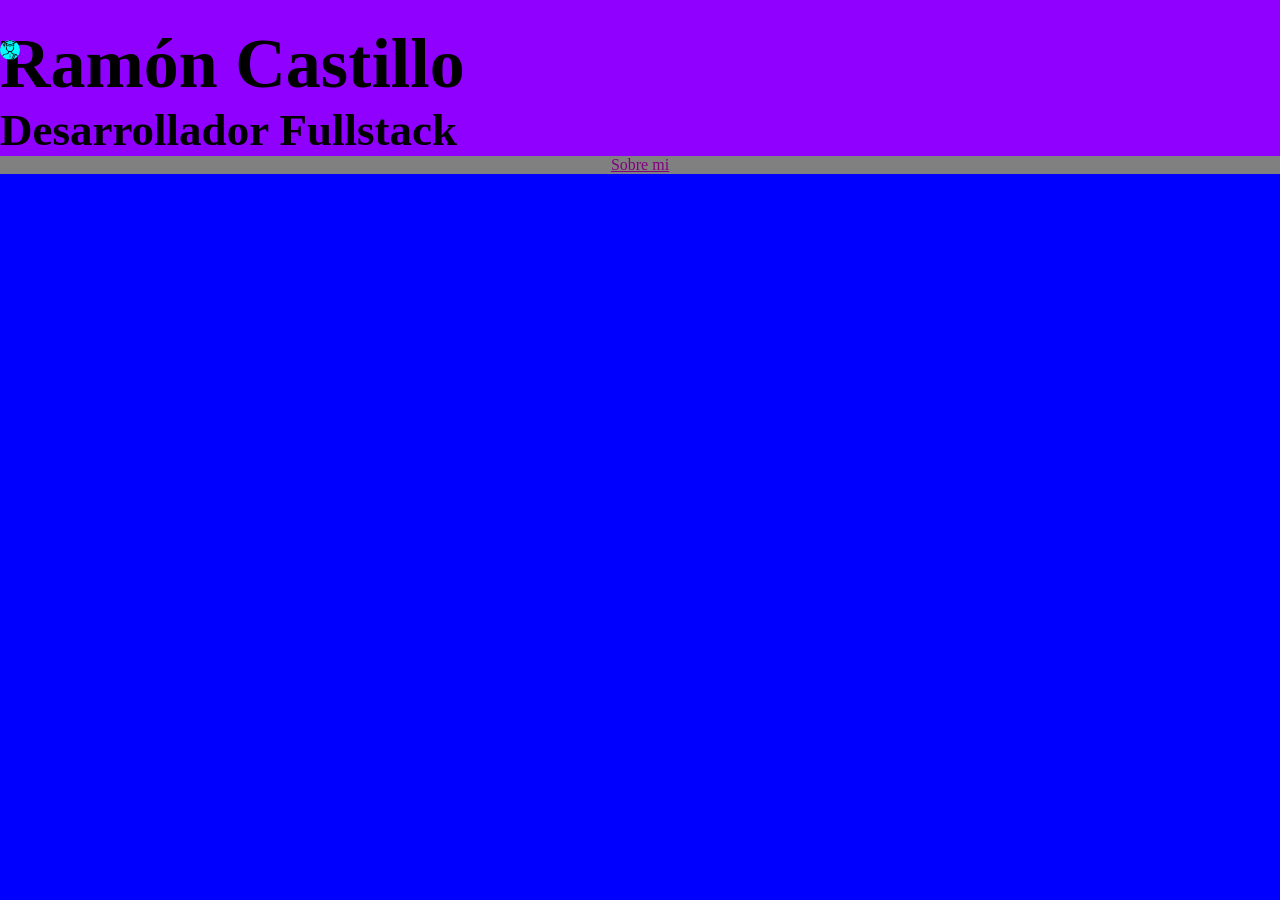
==== contacto.html @ db074116 "first commit" ====
<!DOCTYPE html>
<html>
    <head>
        <title>Contacto</title>
        <meta charset="utf-8">
        <meta name="viewport" content="width=device-width, initial-scale=1.0">
        <link rel="styleSheet" href="/css/main.css">
    </head>
    <body>
        <header>
            <div>
                <img src="./img/imagenDeLaPersona.png" alt="Foto de persona genérica">
                <span>
                    <h1>Ramón Castillo</h1>
                    <h2>Desarrollador Fullstack</h2>
                </span>
            </div>
            <nav>
                <a href="sobreMi.html">Sobre mi</a>
            </nav>
        </header>
    </body>
</html>
---- css/main.css ----
body{
    background-color: blue;
    margin: 0;
}
a{
    color: purple;
    display: flex;
    justify-content: center;
}
nav{
    background-color: gray;
}
main{
    display: flex;
    justify-content: center;
    align-items: center;
    flex-direction: column;
    padding-left: 200px;
    padding-right: 200px;
    padding-top: 100px;
}
h3{
    font-size: 70px;
    padding: 0;
}
p{
    font-size: 30px;
}
h1{
    font-size: 70px;
    margin: 0px;
}
h2{
    font-size: 45px;
    margin: 0px;
}
img{
    position: relative;
    top: 40px;
    width: 250px;
    height: 250px;
    border-radius: 1000px;
    background-color: aqua;
}
.nombreTituloPersona{
    padding: 0;
}
.quienSoy{
    align-self: flex-end;
}
article{
    display: flex;
    flex-direction: row;
    column-gap: 5px;
    padding-left: 5px;
    background-color: rgba(138,46,226,0.5);
    border: solid 2px;
    border-radius: 15px;
    border-color: black;
    padding-left: 5px;
    padding-right: 5px;
}
.headerDesing{
    display: flex;
    justify-content: center;
    column-gap: 8px;
    padding-top: 2px;
    padding-bottom: 5px;
    background-color: rgba(0, 204, 255, 0.6);
    margin-left: 325px;
    margin-right: 325px;
}
header{
    background-color: rgb(144, 0, 255);
}
.headerDesing img{
    position: static;
    width: 150px;
    height: 150px;
    background-color: white;
}
header img{
    width: 20px;
    height: 20px;
}
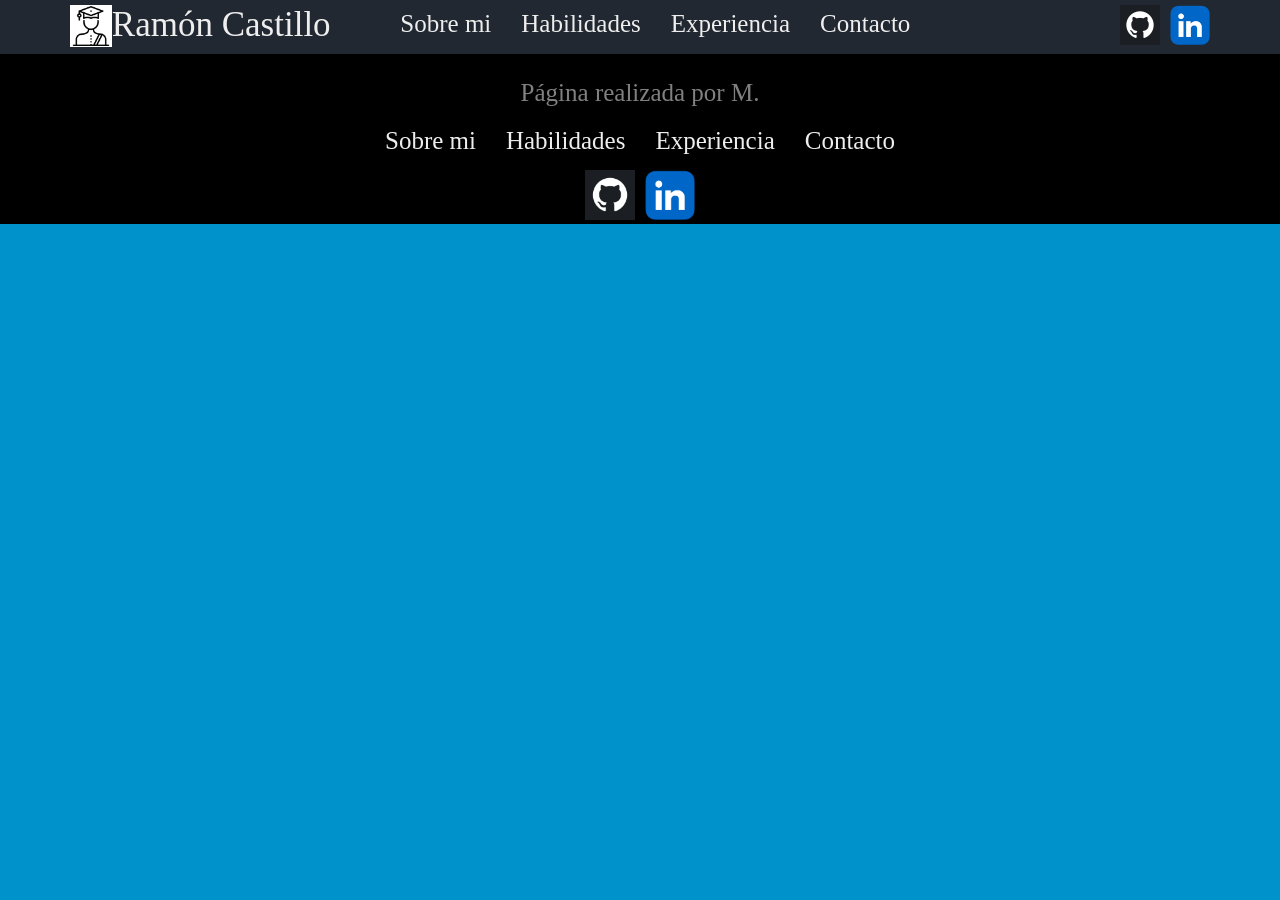
==== commit 197ca0d3: "Footer y Header completados, paleta de colores definida. CSS más ordenado. El Index solo le falta el" ====
--- a/contacto.html
+++ b/contacto.html
@@ -8,16 +8,41 @@
     </head>
     <body>
         <header>
-            <div>
-                <img src="./img/imagenDeLaPersona.png" alt="Foto de persona genérica">
-                <span>
-                    <h1>Ramón Castillo</h1>
-                    <h2>Desarrollador Fullstack</h2>
-                </span>
-            </div>
+            <span class="fotoConNombre">
+                <img src="./img/imagenDeLaPersona.png" alt="Foto que debería ser mía" id="fotoMia">
+                <p>Ramón Castillo</p>
+            </span>
             <nav>
-                <a href="sobreMi.html">Sobre mi</a>
+                <a href="index.html">Sobre mi</a>
+                <a href="habilidades.html">Habilidades</a>
+                <a href="experiencia.html">Experiencia</a>
+                <a href="contacto.html">Contacto</a>
             </nav>
+            <span class="redesSociales">
+                <a href="https://github.com/Beccarini">
+                    <img alt="Logo de Github" src="img/gitHubLogo.png">
+                </a>
+                <a href="www.linkedin.com/in/martín-beccarini-4753a0271">
+                    <img alt="Logo de Linkedin" src="img/linkedinLogo.png">
+                </a>
+            </span>
         </header>
+        <footer>
+            <p>Página realizada por M.<br></p>
+            <nav>
+                <a href="index.html">Sobre mi</a>
+                <a href="habilidades.html">Habilidades</a>
+                <a href="experiencia.html">Experiencia</a>
+                <a href="contacto.html">Contacto</a>
+            </nav>
+            <span class="redesSociales">
+                <a href="https://github.com/Beccarini">
+                    <img alt="Logo de Github" src="img/gitHubLogo.png">
+                </a>
+                <a href="www.linkedin.com/in/martín-beccarini-4753a0271">
+                    <img alt="Logo de Linkedin" src="img/linkedinLogo.png">
+                </a>
+            </span>
+        </footer>
     </body>
 </html>
--- a/css/main.css
+++ b/css/main.css
@@ -1,14 +1,54 @@
-body{
-    background-color: blue;
+header{
+    display: flex;
+    flex-direction: row;
+    justify-content: space-around;
+    background-color: rgb(144, 0, 255);
+    background: #222831;
+    padding-top: 5px;
+    padding-bottom: 5px;
+}
+header p{
+    color: #eeeeee;
+}
+header img{
+    width: 40px;
+    height: 40px;
+}
+header nav{
+    position: relative;
+    right: 70px;
+}
+.fotoConNombre{
+    display: flex;
+    flex-direction: row;
+}
+nav{
+    display: flex;
+    flex-direction: row;
+    margin-top: 5px;
+    column-gap: 30px;
+}
+nav a{
+    color: #eeeeee;
+    text-decoration: none;
+    font-size: 25px;
+}
+.redesSociales{
+    display: flex;
+    column-gap: 10px;
+    flex-direction: row;
+}
+.fotoConNombre p{
+    font-size: 35px;
     margin: 0;
 }
-a{
-    color: purple;
-    display: flex;
-    justify-content: center;
+.fotoConNombre img{
+    background-color: white;
+    padding: 1px;
 }
-nav{
-    background-color: gray;
+body{
+    background: #0092ca;
+    margin: 0;
 }
 main{
     display: flex;
@@ -18,68 +58,30 @@
     padding-left: 200px;
     padding-right: 200px;
     padding-top: 100px;
-}
-h3{
-    font-size: 70px;
-    padding: 0;
-}
-p{
-    font-size: 30px;
+    padding-bottom: 100px;
 }
 h1{
     font-size: 70px;
-    margin: 0px;
+    text-align: center;
 }
-h2{
-    font-size: 45px;
-    margin: 0px;
+p{
+    font-size: 40px;
 }
-img{
-    position: relative;
-    top: 40px;
-    width: 250px;
-    height: 250px;
-    border-radius: 1000px;
-    background-color: aqua;
+footer{
+    display: flex;
+    flex-direction: column;
+    align-content: center;
+    align-items: center;
+    row-gap: 15px;
+    background-color: black;
+    
 }
-.nombreTituloPersona{
-    padding: 0;
+footer p{
+    color: grey;
+    font-size: 25px;
+    margin-bottom: 0;
 }
-.quienSoy{
-    align-self: flex-end;
-}
-article{
-    display: flex;
-    flex-direction: row;
-    column-gap: 5px;
-    padding-left: 5px;
-    background-color: rgba(138,46,226,0.5);
-    border: solid 2px;
-    border-radius: 15px;
-    border-color: black;
-    padding-left: 5px;
-    padding-right: 5px;
-}
-.headerDesing{
-    display: flex;
-    justify-content: center;
-    column-gap: 8px;
-    padding-top: 2px;
-    padding-bottom: 5px;
-    background-color: rgba(0, 204, 255, 0.6);
-    margin-left: 325px;
-    margin-right: 325px;
-}
-header{
-    background-color: rgb(144, 0, 255);
-}
-.headerDesing img{
-    position: static;
-    width: 150px;
-    height: 150px;
-    background-color: white;
-}
-header img{
-    width: 20px;
-    height: 20px;
+footer img{
+    width: 50px;
+    height: 50px;
 }
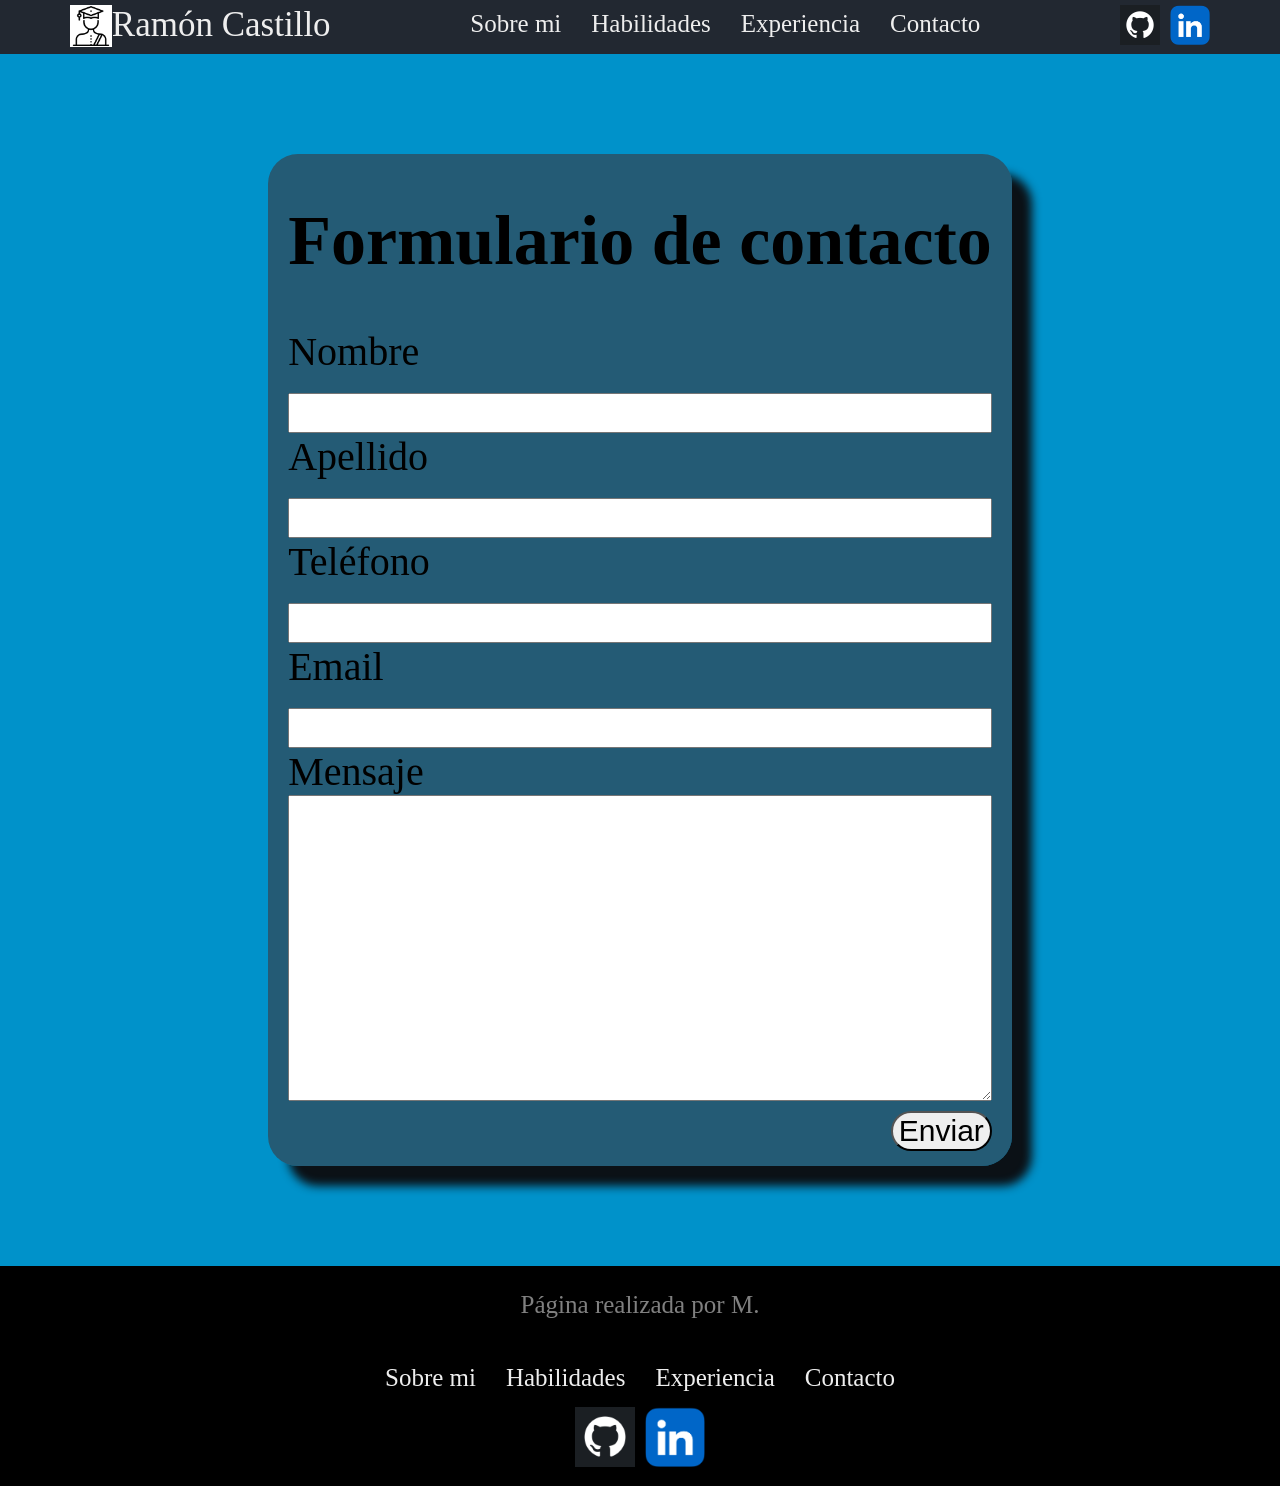
==== commit 55e0d86e: "Formulario completado, se puede enviar información a un servidor" ====
--- a/contacto.html
+++ b/contacto.html
@@ -5,6 +5,7 @@
         <meta charset="utf-8">
         <meta name="viewport" content="width=device-width, initial-scale=1.0">
         <link rel="styleSheet" href="/css/main.css">
+        <link rel="styleSheet" href="/css/contacto.css">
     </head>
     <body>
         <header>
@@ -27,6 +28,24 @@
                 </a>
             </span>
         </header>
+        <main>
+            <form action="https://formspree.io/f/xojpwowv" method="post">
+                <h1>Formulario de contacto</h1>
+                <label>Nombre</label><br>
+                <input name="Nombre" type="text" required>
+                <label>Apellido</label><br>
+                <input name="Apellido" type="text" required>
+                <label>Teléfono</label><br>
+                <input name="Telefono" type="tel" required>
+                <label>Email</label><br>
+                <input name="Email" type="email" required>
+                <label>Mensaje</label>
+                <textarea name="mensajeFormulario" required></textarea>
+                <div class="centrarBoton">
+                    <input class="botonEnviarInformacion" type="submit" value="Enviar"/>
+                </div>
+            </form>
+        </main>
         <footer>
             <p>Página realizada por M.<br></p>
             <nav>
--- a/css/main.css
+++ b/css/main.css
@@ -13,10 +13,6 @@
 header img{
     width: 40px;
     height: 40px;
-}
-header nav{
-    position: relative;
-    right: 70px;
 }
 .fotoConNombre{
     display: flex;
@@ -64,24 +60,31 @@
     font-size: 70px;
     text-align: center;
 }
+h2{
+    font-size: 50px;
+}
 p{
     font-size: 40px;
 }
 footer{
     display: flex;
     flex-direction: column;
-    align-content: center;
     align-items: center;
     row-gap: 15px;
     background-color: black;
-    
+    padding-bottom: 15px;
+}
+textarea{
+    height: 300px;
 }
 footer p{
     color: grey;
     font-size: 25px;
-    margin-bottom: 0;
 }
 footer img{
-    width: 50px;
-    height: 50px;
+    width: 60px;
+    height: 60px;
+}
+nav a:hover{
+    color: #0092ca;
 }
--- a/css/contacto.css
+++ b/css/contacto.css
@@ -0,0 +1,32 @@
+.botonEnviarInformacion{
+    margin-top: 10px;
+    border-radius: 20px;
+}
+.botonEnviarInformacion:hover{
+    background-color: blue;
+    color: white;
+    text-shadow: 20px;
+}
+.centrarBoton{
+    display: flex;
+    justify-content: flex-end;
+}
+form{
+    background-color: #393e46a4;
+    border-radius: 30px;
+    padding-left: 20px;
+    padding-right: 20px;
+    padding-bottom: 15px;
+    display: flex;
+    flex-direction: column;
+    box-shadow: 20px 20px 10px rgba(11, 17, 22);
+}
+label{
+    display: flex;
+    margin: 0;
+    font-size: 40px;
+}
+input, textarea{
+    margin: 0;
+    font-size: 30px;
+}
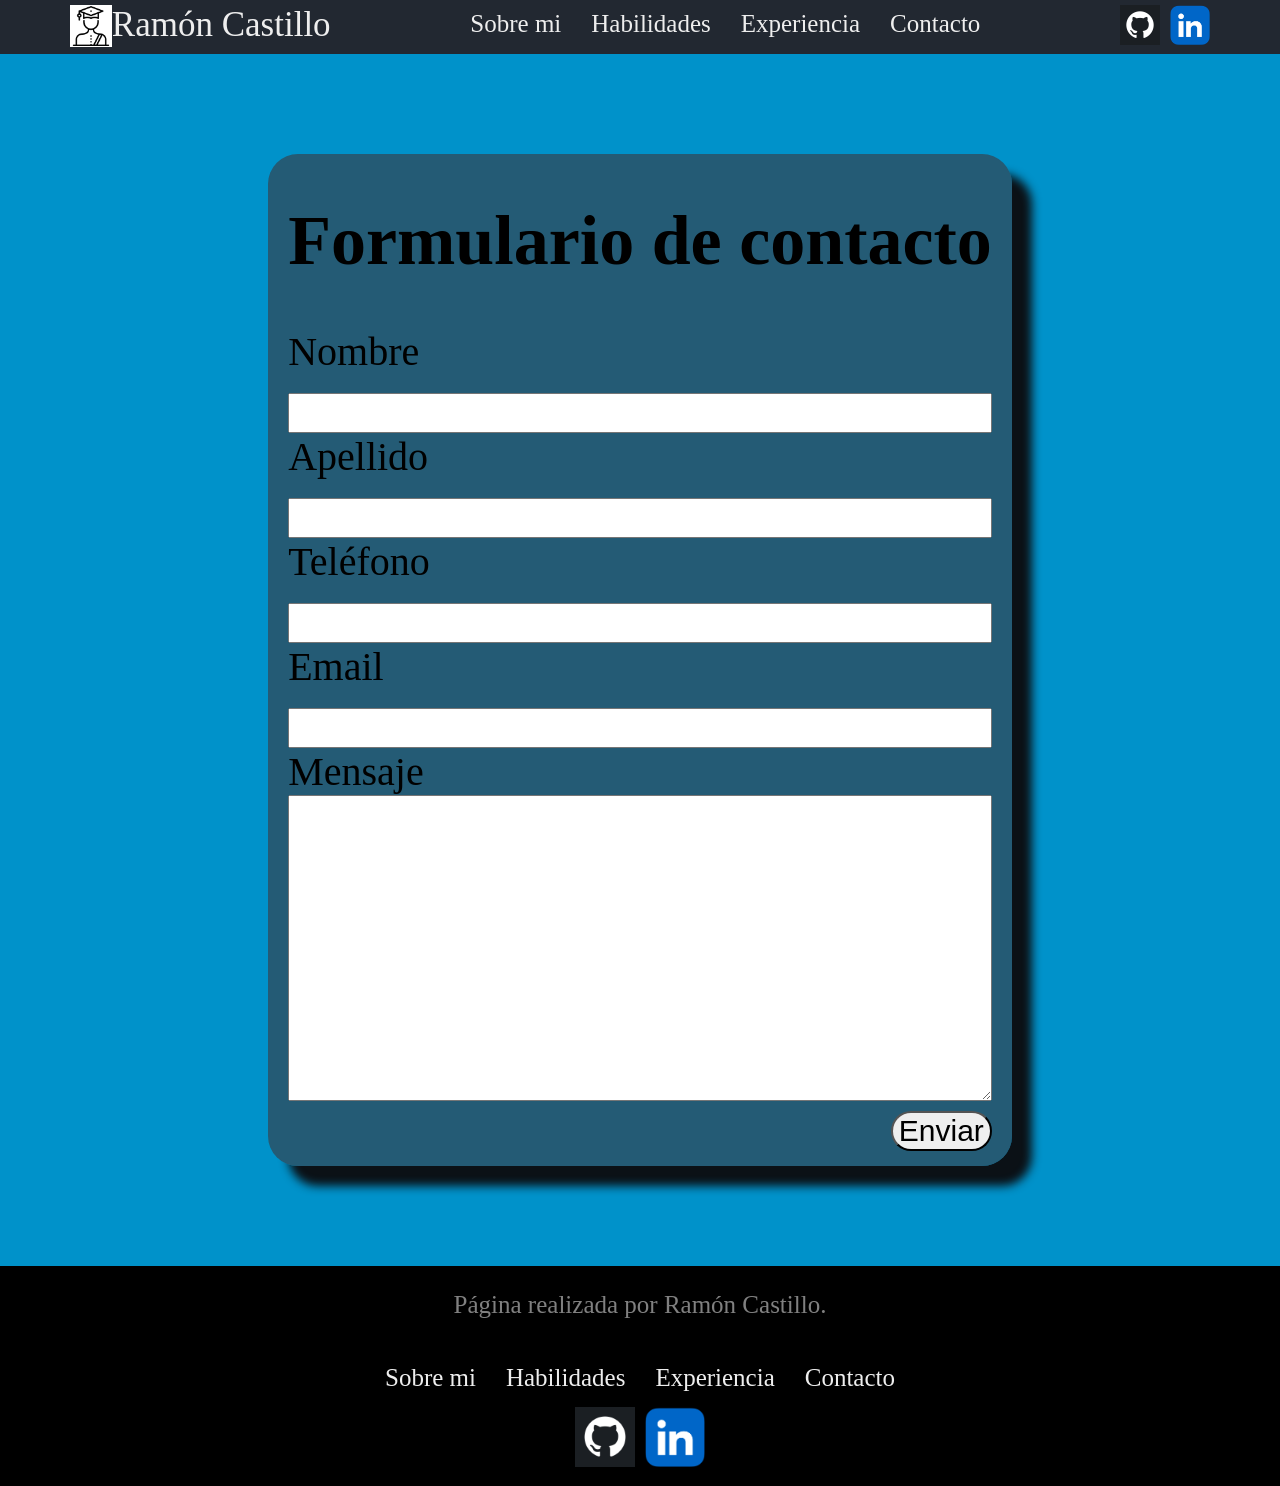
==== commit ec8aed37: "Arreglado un par de links, aunque sin solucionar del todo el problema" ====
--- a/contacto.html
+++ b/contacto.html
@@ -4,8 +4,11 @@
         <title>Contacto</title>
         <meta charset="utf-8">
         <meta name="viewport" content="width=device-width, initial-scale=1.0">
-        <link rel="styleSheet" href="/css/main.css">
-        <link rel="styleSheet" href="/css/contacto.css">
+        <link rel="stylesheet" href="css/main.css">
+        <link rel="stylesheet" href="css/contacto.css">
+        <link rel="preconnect" href="https://fonts.googleapis.com">
+        <link rel="preconnect" href="https://fonts.gstatic.com" crossorigin>
+        <link href="https://fonts.googleapis.com/css2?family=DM+Sans:ital,opsz,wght@0,9..40,100..1000;1,9..40,100..1000&display=swap" rel="stylesheet">
     </head>
     <body>
         <header>
@@ -20,10 +23,10 @@
                 <a href="contacto.html">Contacto</a>
             </nav>
             <span class="redesSociales">
-                <a href="https://github.com/Beccarini">
+                <a target="_blank" href="https://github.com/">
                     <img alt="Logo de Github" src="img/gitHubLogo.png">
                 </a>
-                <a href="www.linkedin.com/in/martín-beccarini-4753a0271">
+                <a target="_blank" href="https://www.linkedin.com/checkpoint/lg/sign-in-another-account">
                     <img alt="Logo de Linkedin" src="img/linkedinLogo.png">
                 </a>
             </span>
@@ -47,7 +50,7 @@
             </form>
         </main>
         <footer>
-            <p>Página realizada por M.<br></p>
+            <p>Página realizada por Ramón Castillo.<br></p>
             <nav>
                 <a href="index.html">Sobre mi</a>
                 <a href="habilidades.html">Habilidades</a>
@@ -55,10 +58,10 @@
                 <a href="contacto.html">Contacto</a>
             </nav>
             <span class="redesSociales">
-                <a href="https://github.com/Beccarini">
+                <a target="_blank" href="https://github.com/">
                     <img alt="Logo de Github" src="img/gitHubLogo.png">
                 </a>
-                <a href="www.linkedin.com/in/martín-beccarini-4753a0271">
+                <a target="_blank" href="https://www.linkedin.com/checkpoint/lg/sign-in-another-account">
                     <img alt="Logo de Linkedin" src="img/linkedinLogo.png">
                 </a>
             </span>
--- a/css/main.css
+++ b/css/main.css
@@ -51,10 +51,6 @@
     justify-content: center;
     align-items: center;
     flex-direction: column;
-    padding-left: 200px;
-    padding-right: 200px;
-    padding-top: 100px;
-    padding-bottom: 100px;
 }
 h1{
     font-size: 70px;
@@ -63,8 +59,9 @@
 h2{
     font-size: 50px;
 }
-p{
+p, li{
     font-size: 40px;
+    font-family: 'Times New Roman', Times, serif;
 }
 footer{
     display: flex;
--- a/css/contacto.css
+++ b/css/contacto.css
@@ -29,4 +29,10 @@
 input, textarea{
     margin: 0;
     font-size: 30px;
+}
+main{
+    padding-left: 200px;
+    padding-right: 200px;
+    padding-top: 100px;
+    padding-bottom: 100px;
 }
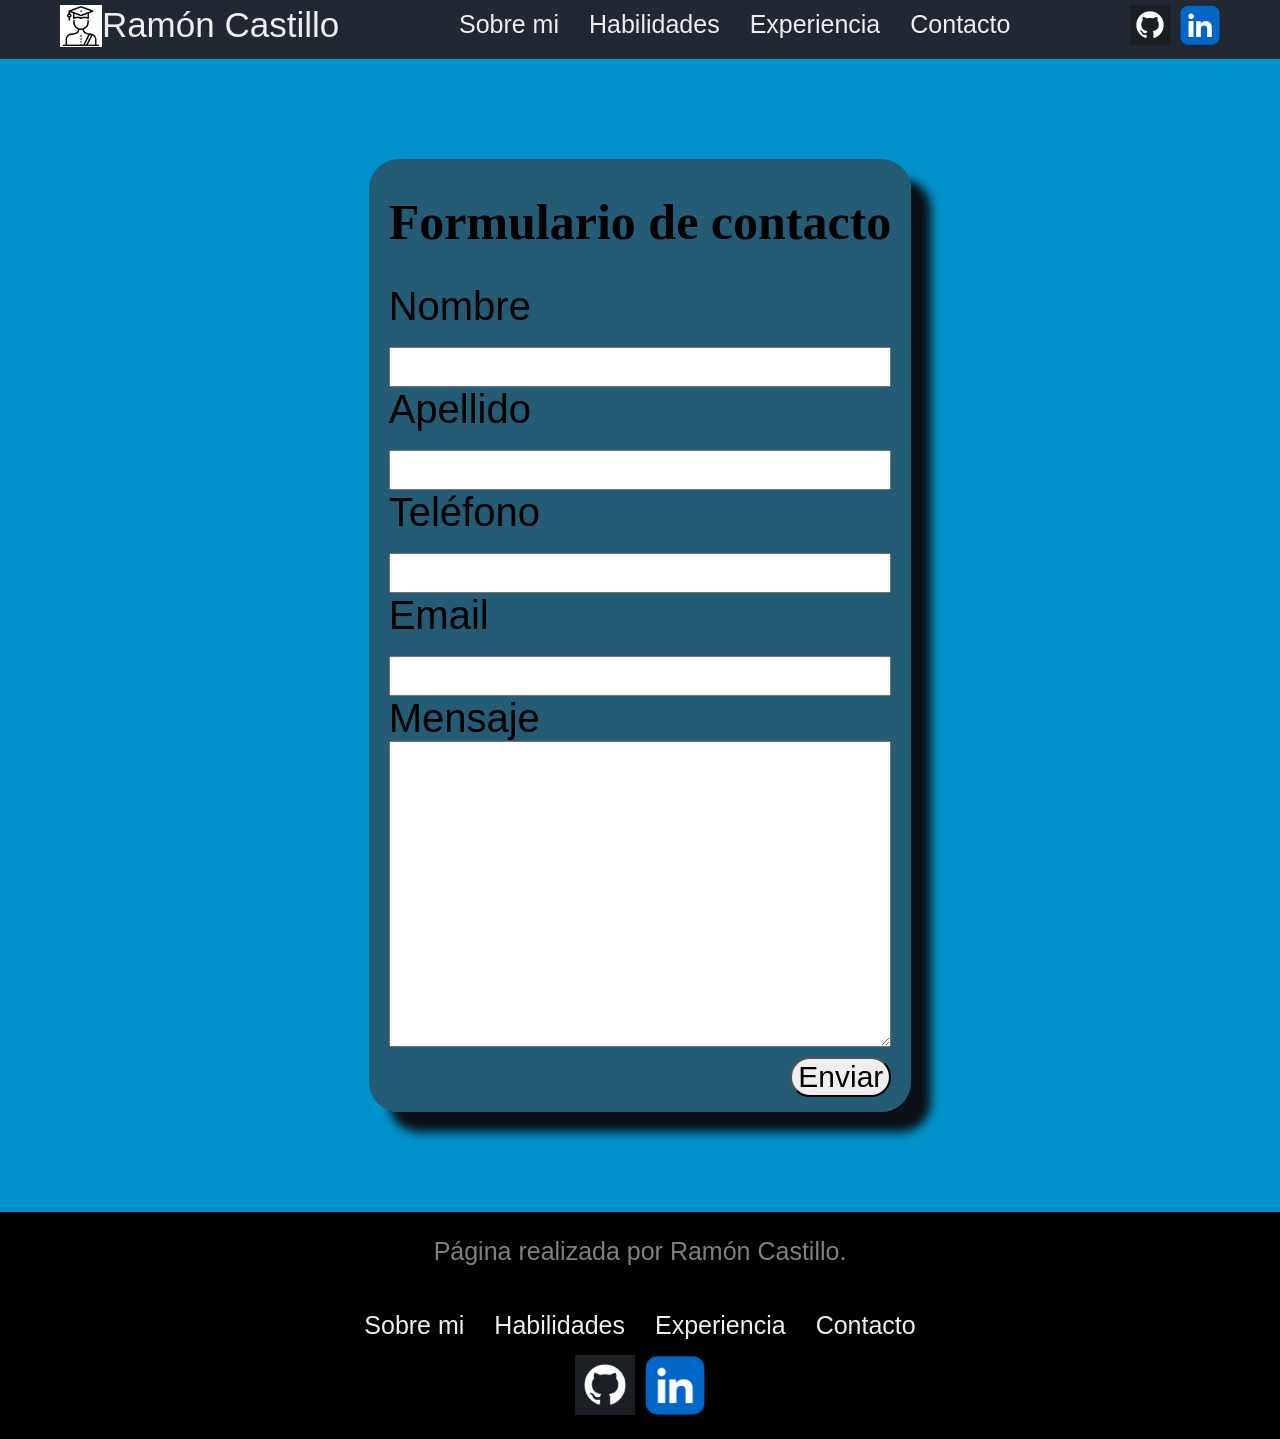
==== commit 3f2e181e: "Google Fonts agregada, mejora en al reponsividad" ====
--- a/contacto.html
+++ b/contacto.html
@@ -16,7 +16,7 @@
                 <img src="./img/imagenDeLaPersona.png" alt="Foto que debería ser mía" id="fotoMia">
                 <p>Ramón Castillo</p>
             </span>
-            <nav>
+            <nav class="pantallaGrande">
                 <a href="index.html">Sobre mi</a>
                 <a href="habilidades.html">Habilidades</a>
                 <a href="experiencia.html">Experiencia</a>
--- a/css/main.css
+++ b/css/main.css
@@ -18,6 +18,14 @@
     display: flex;
     flex-direction: row;
 }
+.fotoConNombre p{
+    font-size: 35px;
+    margin: 0;
+}
+.fotoConNombre img{
+    background-color: white;
+    padding: 1px;
+}
 nav{
     display: flex;
     flex-direction: row;
@@ -33,14 +41,6 @@
     display: flex;
     column-gap: 10px;
     flex-direction: row;
-}
-.fotoConNombre p{
-    font-size: 35px;
-    margin: 0;
-}
-.fotoConNombre img{
-    background-color: white;
-    padding: 1px;
 }
 body{
     background: #0092ca;
@@ -59,9 +59,9 @@
 h2{
     font-size: 50px;
 }
-p, li{
+p, li, label, a{
     font-size: 40px;
-    font-family: 'Times New Roman', Times, serif;
+    font-family: 'DM Sans',sans-serif;
 }
 footer{
     display: flex;
@@ -84,4 +84,70 @@
 }
 nav a:hover{
     color: #0092ca;
+}
+@media screen and (max-width: 1500px){
+    h1{
+        font-size: 60px;
+    }
+    h2{
+        font-size: 50px;
+    }
+    p, li, label{
+        font-size: 30px;
+    }
+}
+@media screen and (max-width: 1300px){
+    h1{
+        font-size: 50px;
+    }
+    h2{
+        font-size: 40px;
+    }
+}
+@media screen and (max-width: 1100px){
+    p, li, label{
+        font-size: 25px;
+    }
+}
+@media screen and (max-width: 810px){
+    h1{
+        font-size: 50px;
+    }
+    h2{
+        font-size: 35px;
+    }
+    p, li, label{
+        font-size: 25px;
+    }
+    .fotoConNombre, header .redesSociales{
+        display: none;
+    }
+}
+@media screen and (max-width: 410px) {
+    h1{
+        font-size: 30px;
+    }
+    nav{
+        display: flex;
+        gap: 30px;
+        justify-content: flex-start;
+        flex-wrap: wrap;
+    }
+    h2{
+        font-size: 20px;
+    }
+    p, li, label{
+        font-size: 13px;
+    }
+}
+@media screen and (max-width: 350px) {
+    h1{
+        font-size: 20px;
+    }
+    h2{
+        font-size: 15px;
+    }
+    p, li, label{
+        font-size: 10px;
+    }
 }
